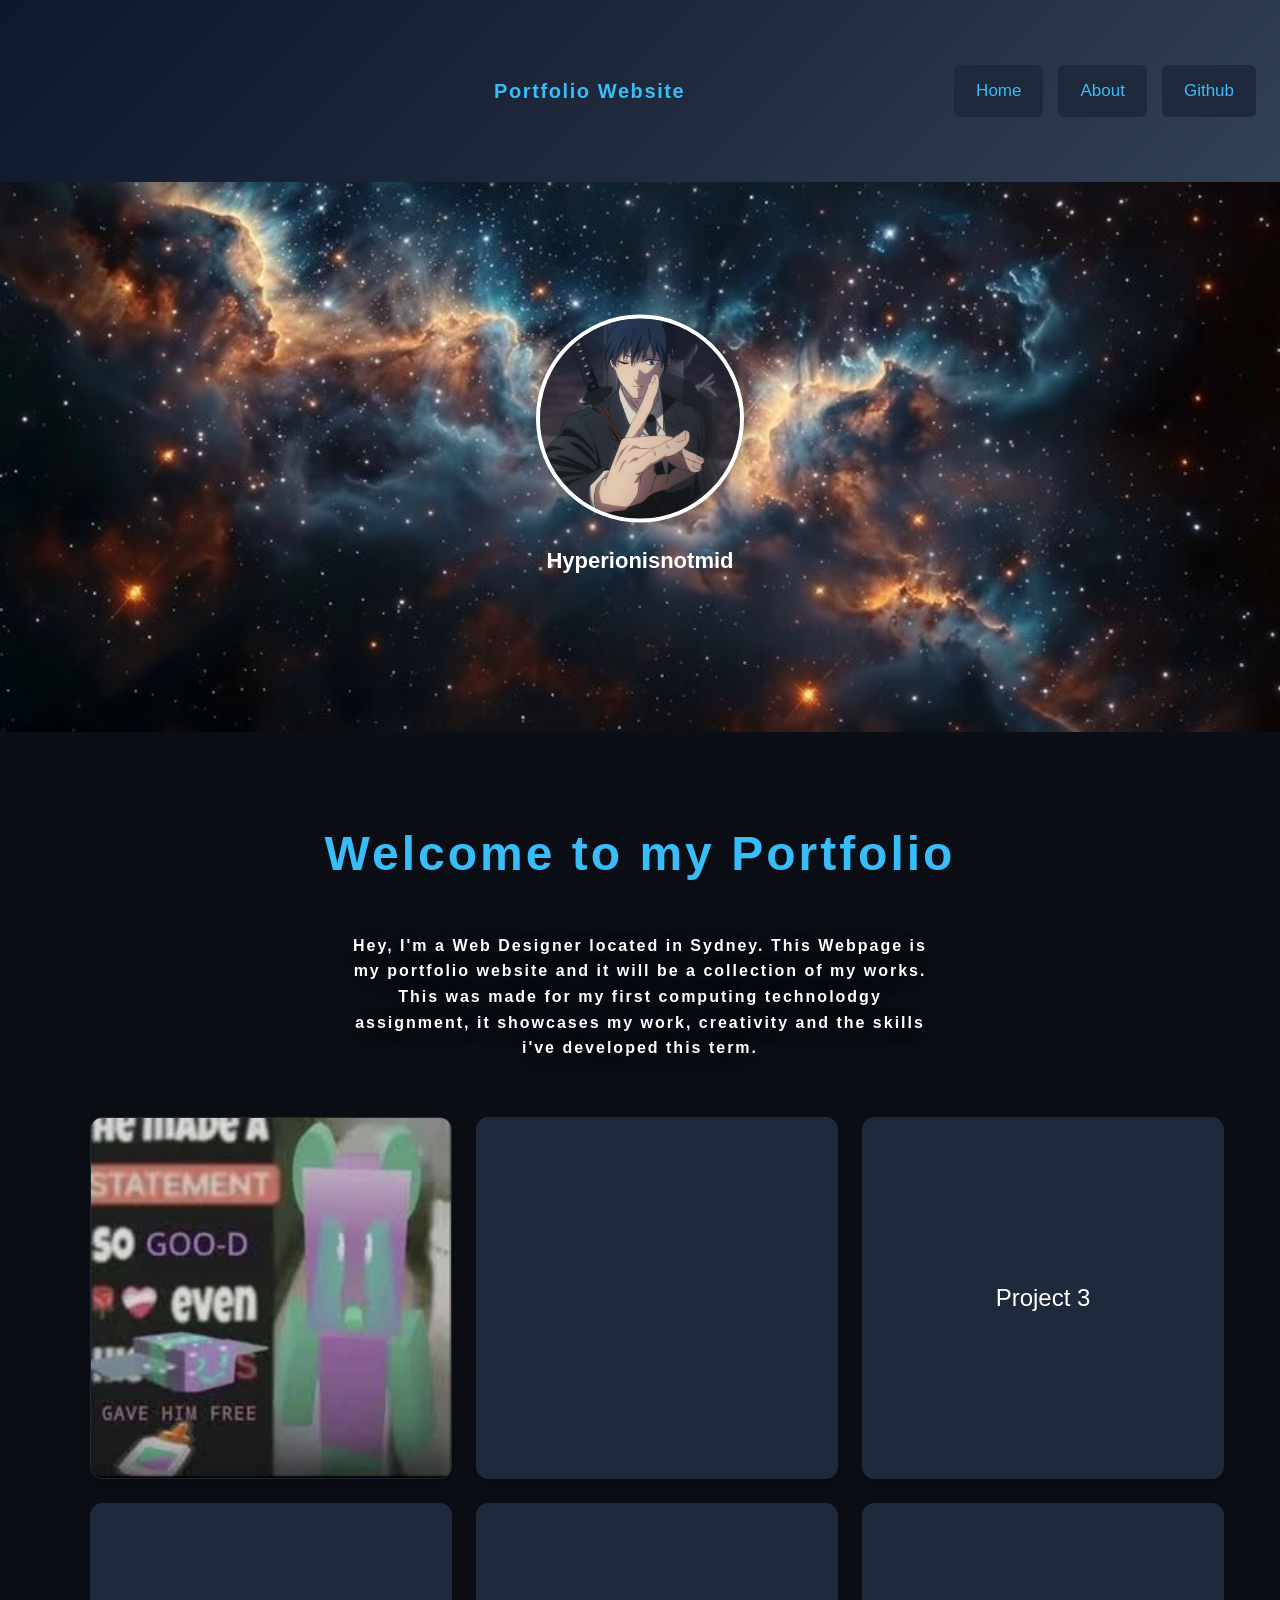
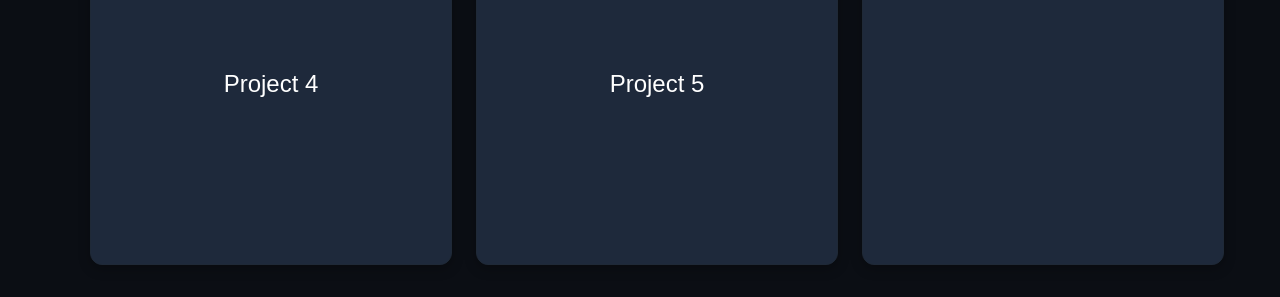
==== index.html @ b706e975 "fix" ====
<!DOCTYPE html>
<html lang="en">

<head>
    <meta charset="UTF-8">
    <meta name="viewport" content="width=device-width, initial-scale=1.0">
    <title>Home</title>
    <link rel="stylesheet" href="styles.css">
    <link rel="icon" type="image/png" href="black.png">
</head>

<body>
    <div class="page-layout">

        <header>
            <div class="logo">
                <video autoplay loop muted playsinline>
                    <source src="https://studio-primal.b-cdn.net/Astralis-test/chicken.mp4"
                        type="video/mp4; codecs='hvc1'">
                    <source src="https://studio-primal.b-cdn.net/Astralis-test/chicken.webm" type="video/webm">
                </video>
                Portfolio Website
            </div>
            <nav class="links">
                <a href="https://hyperionisnotmid.github.io/ct-portfolio/">Home</a>
                <a href="#about" id="about-btn">About</a>
                <a href="https://github.com/hyperionisnotmid/ct-portfolio">Github</a>
            </nav>
        </header>

        <div class="banner-section">
            <img src="space2.jpg" class="banner-image" alt="Banner">
            <div class="banner-center">
                <img src="kon.png" class="banner-circle" alt="Profile">
                <p class="banner-text">Hyperionisnotmid</p>
            </div>
        </div>

        <main>
            <h1 class="big-title">Welcome to my Portfolio</h1>
            <h2 class="paragraph">Hey, I'm a Web Designer located in Sydney. This Webpage is my portfolio website and it
                will be a collection of my works. This was made for my first computing technolodgy assignment, it
                showcases my work, creativity and the skills i've developed this term.</h2>
        </main>
        <footer id="contact">
            <div class="footer-grid">

                <a href="https://hyperionisnotmid.github.io/ct-portfolio/index2.html" class="box-link">
                    <div class="box">
                        <img src="gummybear.jpg" alt="gummybear">
                    </div>
                </a>

                <div class="box">
                    <video autoplay loop muted playsinline>
                        <source src="https://studio-primal.b-cdn.net/Astralis-test/chicken.mp4"
                            type="video/mp4; codecs='hvc1'">
                        <source src="https://studio-primal.b-cdn.net/Astralis-test/chicken.webm" type="video/webm">
                    </video>
                </div>

                <div class="box">Project 3</div>

                <div class="box">Project 4</div>

                <div class="box"> Project 5</div>

                <div class="box">
                    <video autoplay loop muted playsinline>
                        <source src="https://studio-primal.b-cdn.net/Astralis-test/chicken.mp4"
                            type="video/mp4; codecs='hvc1'">
                        <source src="https://studio-primal.b-cdn.net/Astralis-test/chicken.webm" type="video/webm">
                    </video>
                </div>

            </div>

        </footer>
    </div>

</body>
<script>
    document.addEventListener("DOMContentLoaded", () => {

        const aboutBtn = document.getElementById("about-btn");
        const bannerCircle = document.querySelector(".banner-circle");
        const boxes = document.querySelectorAll(".box");

        aboutBtn.addEventListener("click", (event) => {
            event.preventDefault();

            boxes.forEach(box => {
                box.innerHTML = `
                <img src="6767.png" 
                style="width:100%; height:100%; object-fit:cover;">
            `;
            });

            bannerCircle.src = "cool.png";
        });

    });
</script>



</html>
---- styles.css ----
body {
    background-size: cover;
    background-color: #0b0e14;
    color: white;
    font-family: sans-serif;
    margin: 0;
    line-height: 1.6;
}

.page-layout {
    min-height: 100vh;
    display: flex;
    flex-direction: column;
}

header {
    background: linear-gradient(135deg, #0f172a, #1e293b, #334155);
    color: white;
    padding: 16px 24px;
    position: sticky;
    top: 0;
    z-index: 999;
    display: flex;
    justify-content: space-between;
    align-items: center;
}

.links {
    display: flex;
    gap: 15px;
}

.links a {
    font-size: 17px;
    color: #38bdf8;
    text-decoration: none;
    background-color: #1e293b;
    border-radius: 6px;
    border: 2px solid transparent;
    padding: 10px 20px;
    font-weight: 500;
    transition: background-color 0.3s ease, transform 0.2s ease, border-color 0.3s ease;
}

.links a:hover {
    border-color: #0ea5e9;
    color: #0ea5e9;
    transform: translateY(-2px);
}

.links a:active {
    transform: translateY(0);
}

main {
    flex: 1;
    padding: 24px;
}

.box {
    width: 360px;
    height: 360px;
    background: #1e293b;
    border-radius: 12px;
    display: flex;
    align-items: center;
    justify-content: center;
    color: white;
    font-size: 24px;
    box-shadow: 0 4px 12px rgba(0, 0, 0, 0.25);
    border: 1px solid #1f2937;
    overflow: hidden;
    transition: 0.3s ease;
}

.box:hover {
    border-color: #38bdf8;
    transform: translateY(-4px);
    box-shadow: 0 15px 40px rgba(56, 189, 248, 0.2);
}

.box img,
.box video {
    width: 100%;
    height: 100%;
    object-fit: cover;
}

footer {
    padding: 32px 24px;
    background-color: transparent;
    color: white;
    display: flex;
    justify-content: space-between;
    align-items: center;
}

.footer-grid {
    display: grid;
    grid-template-columns: repeat(3, 1fr);
    gap: 24px;
    max-width: 1100px;
    margin: 0 auto;
    width: 100%;
}

.logo {
    font-size: 20px;
    margin-left: 160px;
    display: flex;
    align-items: center;
    gap: 10px;
    font-weight: 700;
    letter-spacing: 0.08em;
    color: #38bdf8;
}

.logo img {
    width: 32px;
    height: 32px;
}

.banner-section {
    position: relative;
    width: 100%;
    height: 550px;
    overflow: hidden;
}

.banner-image {
    width: 100%;
    height: 100%;
    object-fit: cover;
    display: block;
}

.banner-center {
    position: absolute;
    top: 50%;
    left: 50%;
    transform: translate(-50%, -50%);
    text-align: center;
}

.banner-circle {
    width: 200px;
    height: 200px;
    border-radius: 50%;
    object-fit: cover;
    border: 4px solid white;
    box-shadow: 0 4px 20px rgba(0, 0, 0, 0.4);
}

.banner-text {
    margin-top: 12px;
    font-size: 22px;
    font-weight: 600;
    color: white;
}

.paragraph {
    text-align: center;
    font-size: 16px;
    font-weight: 700;
    max-width: 600px;
    margin: 40px auto 0;
    text-shadow: 0 4px 20px rgba(0, 0, 0, 0.4);
    letter-spacing: 2px;
}

.big-title {
    text-align: center;
    font-size: 48px;
    font-weight: 800;
    color: #38bdf8;
    margin-top: 60px;
    margin-bottom: 10px;
    letter-spacing: 3px;
}

.project-banner {
    width: 100%;
    height: 400px;
    background-image: url('space5.jpg');
    background-size: cover;
    background-attachment: fixed;
    background-position: center;
    display: flex;
    justify-content: center;
    align-items: center;
}

.project-banner h1 {
    color: white;
    font-size: 48px;
    font-weight: 800;
    text-shadow: 0 4px 20px rgba(0, 0, 0, 0.6);
}

.project-sections {
    max-width: 1100px;
    margin: 60px auto;
    display: flex;
    flex-direction: column;
    gap: 40px;
}

.project-card {
    display: flex;
    background: rgba(0, 0, 0, 0.45);
    border-radius: 12px;
    overflow: hidden;
    backdrop-filter: blur(4px);
    border: 1px solid rgba(255, 255, 255, 0.1);
}

.project-image {
    width: 40%;
    min-height: 220px;
    background-size: cover;
    background-position: center;
}

.project-info {
    width: 60%;
    padding: 30px;
    color: white;
}

.project-info h2 {
    font-size: 28px;
    margin-bottom: 15px;
    color: #38bdf8;
}

.project-info p {
    font-size: 18px;
    line-height: 1.7;
}

.project-card.vertical {
    display: flex;
    flex-direction: column;
    align-items: center;
}

.project-card.vertical .project-info {
    width: 100%;
    text-align: center;
}

.code-image,
.code-wrapper {
    display: flex;
    justify-content: center;
    align-items: center;
    width: 100%;
}

.code-image img,
.code-wrapper img {
    max-width: 90%;
    height: auto;
    border-radius: 10px;
    border: 1px solid rgba(255, 255, 255, 0.2);
    box-shadow: 0 8px 25px rgba(0, 0, 0, 0.4);
    margin-top: 10px;
}
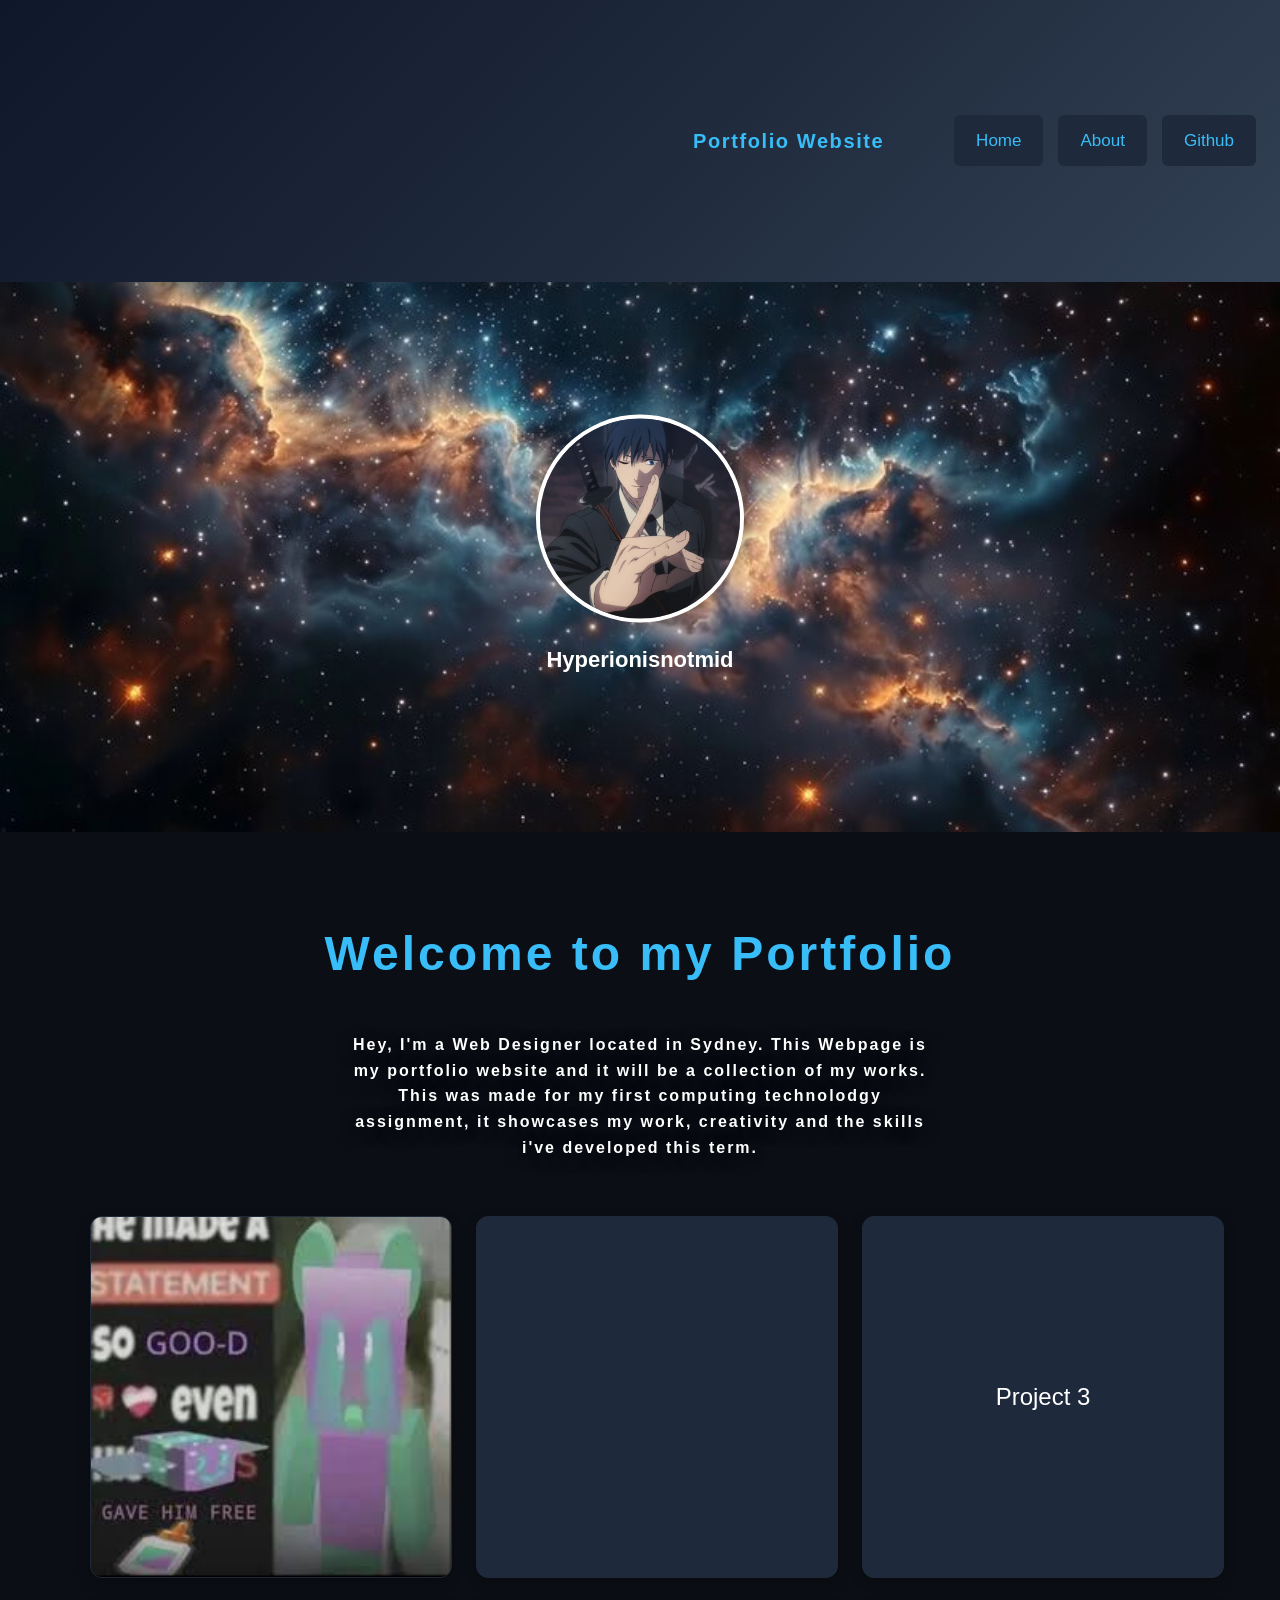
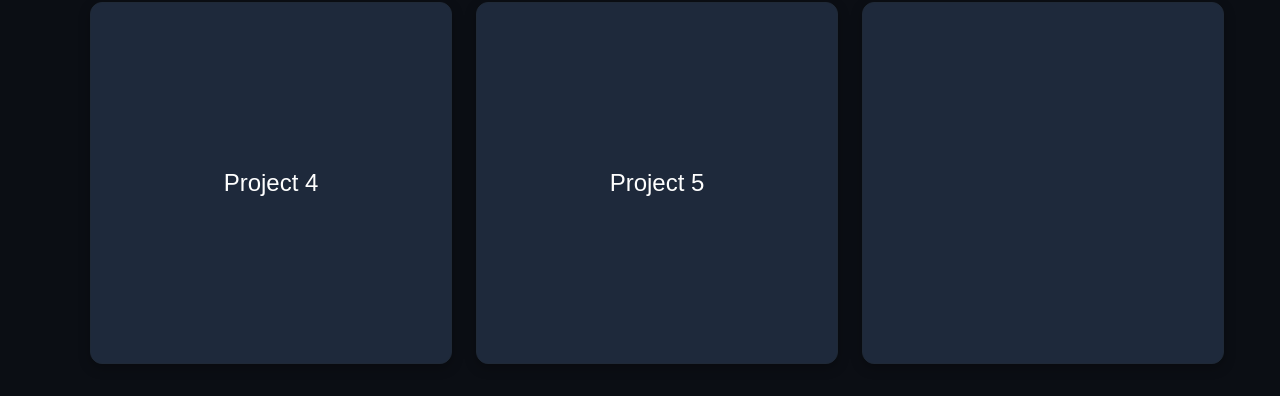
==== commit 1550639f: "Update index.html" ====
--- a/index.html
+++ b/index.html
@@ -14,7 +14,7 @@
 
         <header>
             <div class="logo">
-                <video autoplay loop muted playsinline>
+                <video width="499" length="499" autoplay loop muted playsinline>
                     <source src="https://studio-primal.b-cdn.net/Astralis-test/chicken.mp4"
                         type="video/mp4; codecs='hvc1'">
                     <source src="https://studio-primal.b-cdn.net/Astralis-test/chicken.webm" type="video/webm">
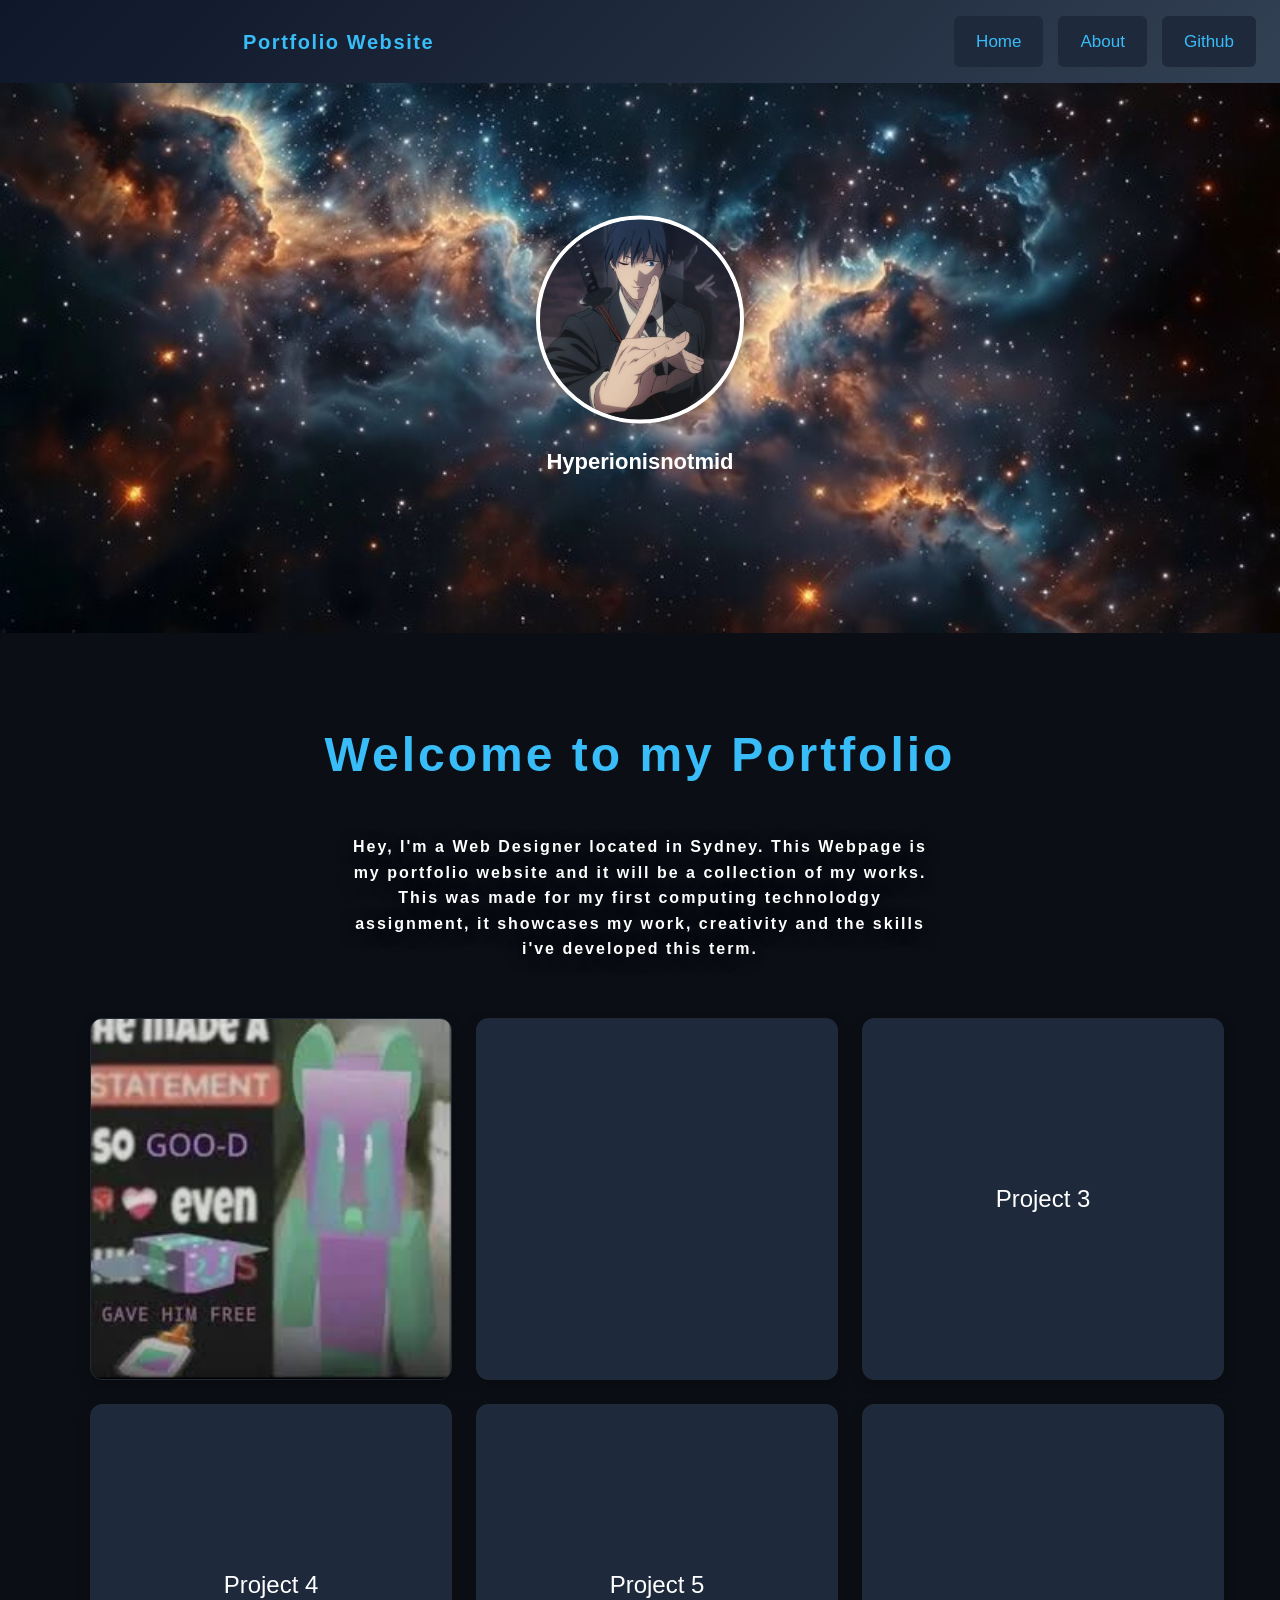
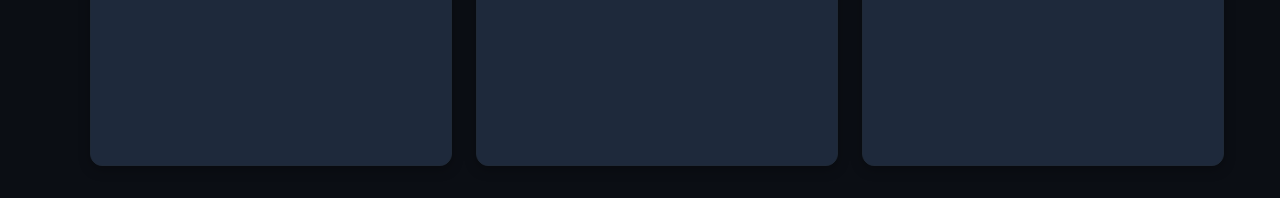
==== commit b12b8579: "Update index.html" ====
--- a/index.html
+++ b/index.html
@@ -14,7 +14,7 @@
 
         <header>
             <div class="logo">
-                <video width="499" length="499" autoplay loop muted playsinline>
+                <video width="49" length="49" autoplay loop muted playsinline>
                     <source src="https://studio-primal.b-cdn.net/Astralis-test/chicken.mp4"
                         type="video/mp4; codecs='hvc1'">
                     <source src="https://studio-primal.b-cdn.net/Astralis-test/chicken.webm" type="video/webm">
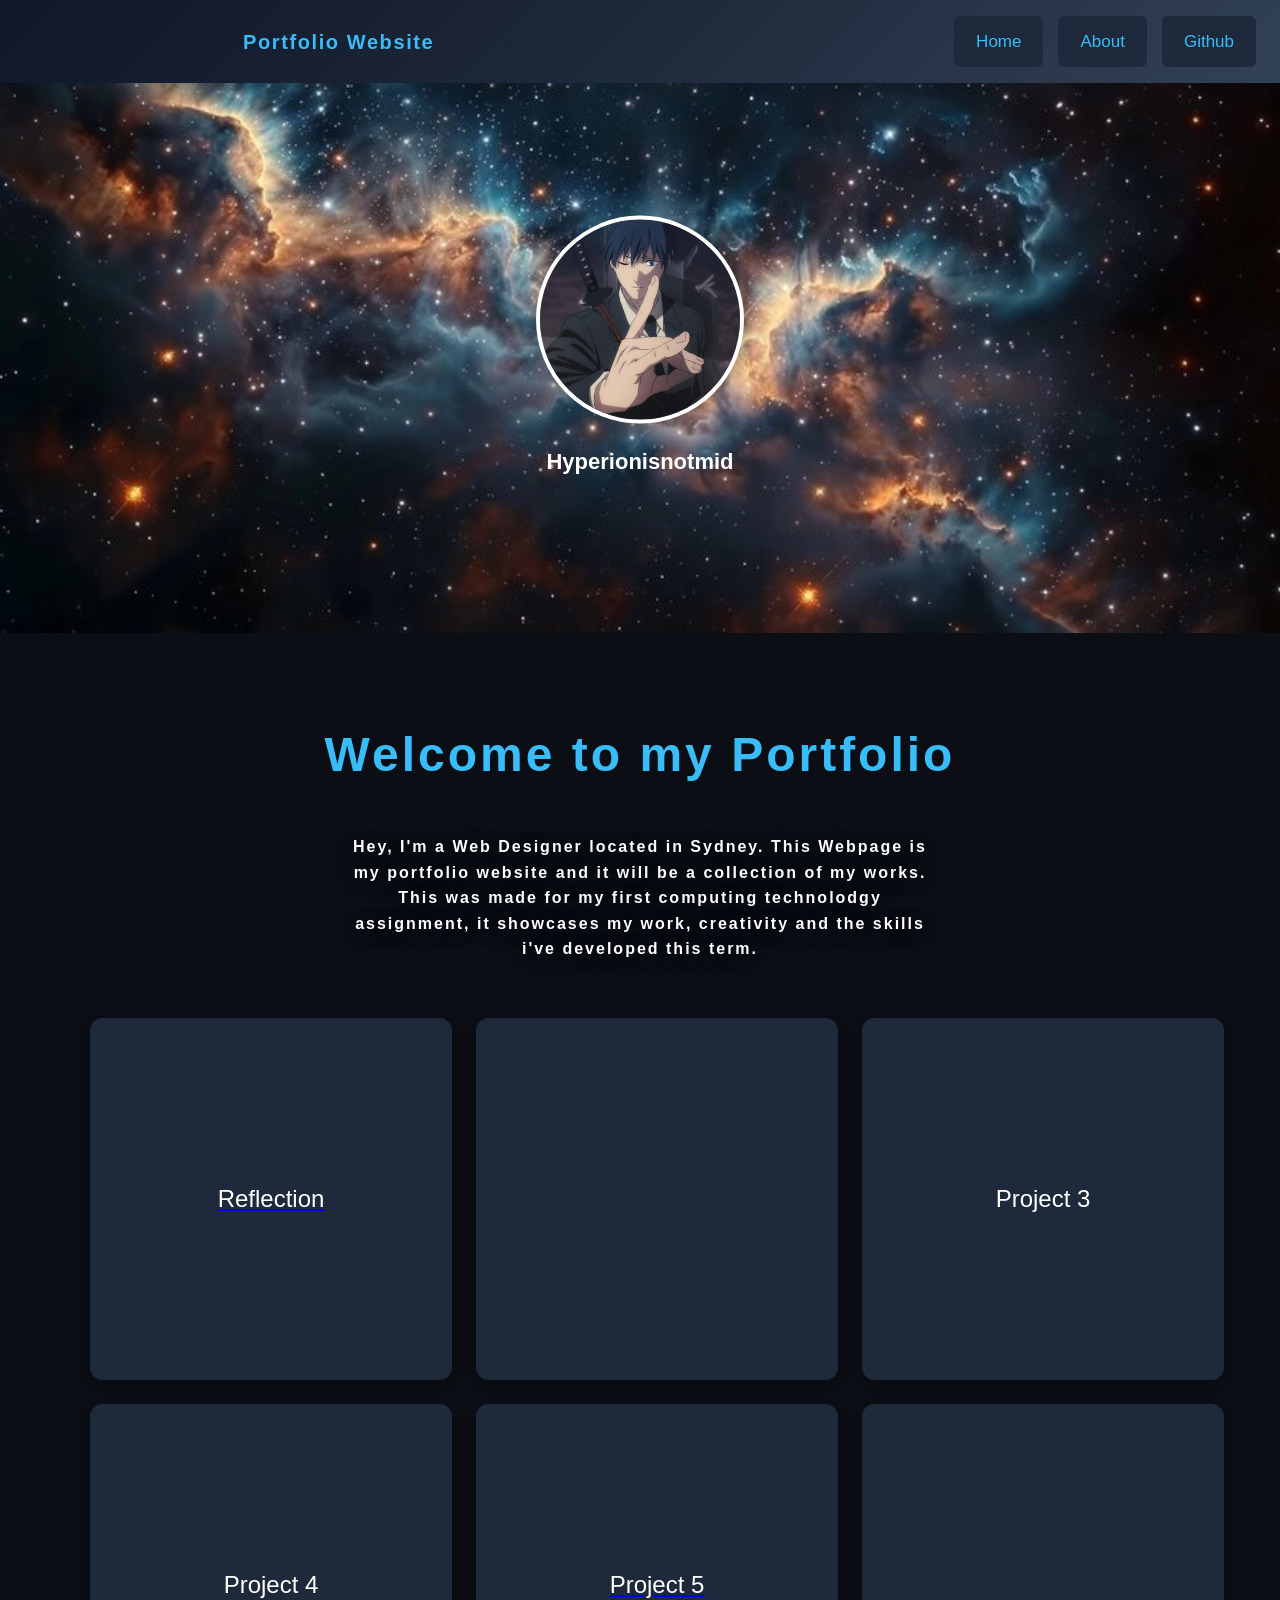
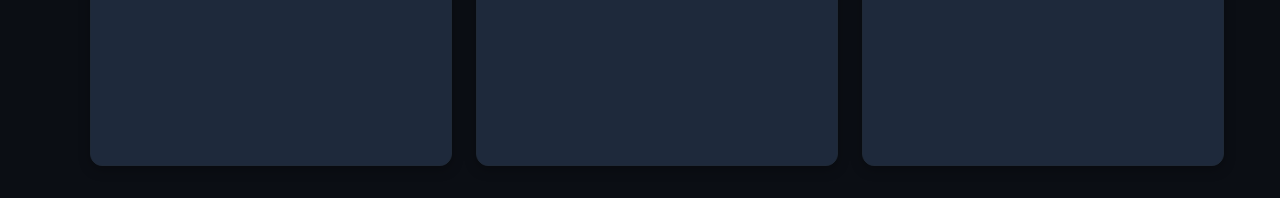
==== commit 7200b3a6: "book? help" ====
--- a/index.html
+++ b/index.html
@@ -46,8 +46,7 @@
             <div class="footer-grid">
 
                 <a href="https://hyperionisnotmid.github.io/ct-portfolio/index2.html" class="box-link">
-                    <div class="box">
-                        <img src="gummybear.jpg" alt="gummybear">
+                    <div class="box"> Reflection
                     </div>
                 </a>
 
@@ -63,7 +62,10 @@
 
                 <div class="box">Project 4</div>
 
-                <div class="box"> Project 5</div>
+                <a href="book.html" class="box-link">
+                    <div class="box">Project 5</div>
+                </a>
+
 
                 <div class="box">
                     <video autoplay loop muted playsinline>
--- a/styles.css
+++ b/styles.css
@@ -265,4 +265,34 @@
     border: 1px solid rgba(255, 255, 255, 0.2);
     box-shadow: 0 8px 25px rgba(0, 0, 0, 0.4);
     margin-top: 10px;
+}
+
+.reader {
+    max-width: 800px;
+    margin: 60px auto;
+    padding: 20px;
+    background: #111827;
+    border-radius: 12px;
+}
+
+#content {
+    font-size: 18px;
+    line-height: 1.8;
+}
+
+.controls {
+    margin-top: 20px;
+    display: flex;
+    justify-content: space-between;
+    align-items: center;
+}
+
+button {
+    background: #38bdf8;
+    border: none;
+    padding: 10px 16px;
+    border-radius: 6px;
+    cursor: pointer;
+    color: black;
+    font-weight: bold;
 }
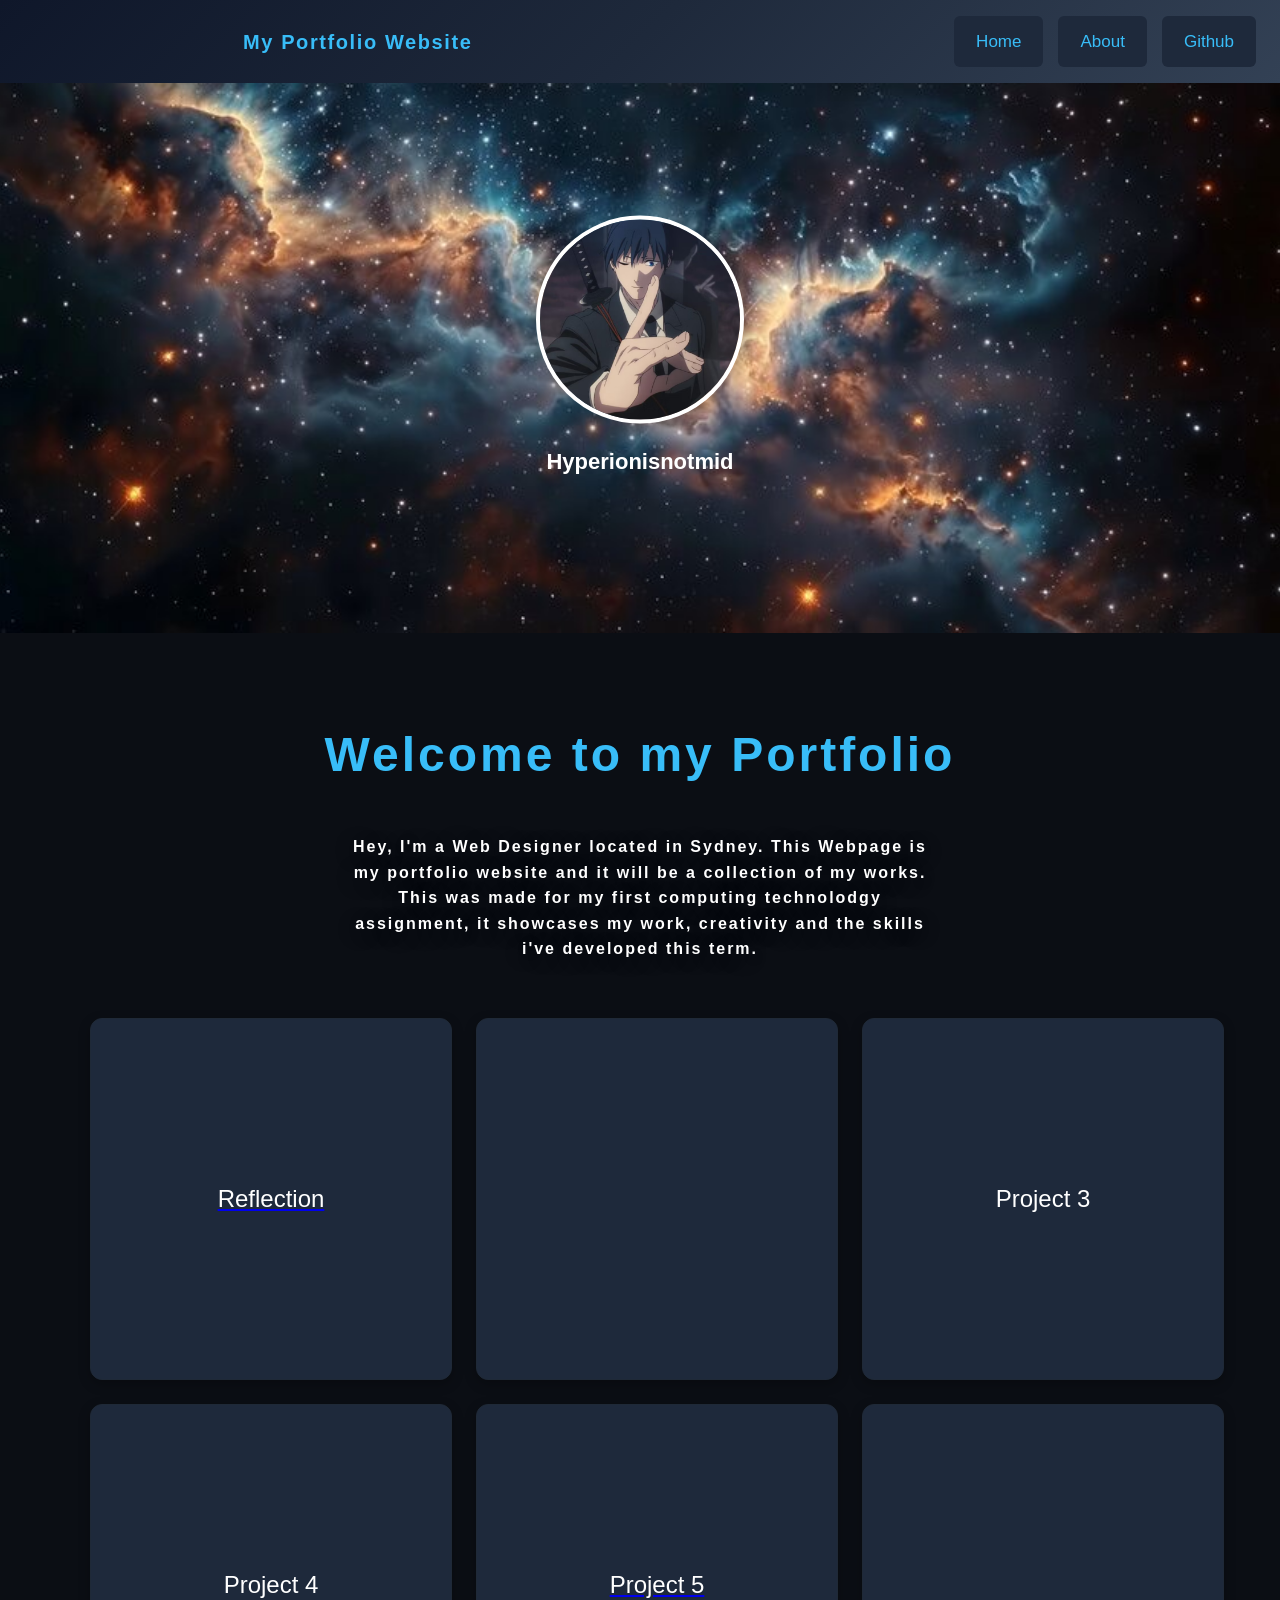
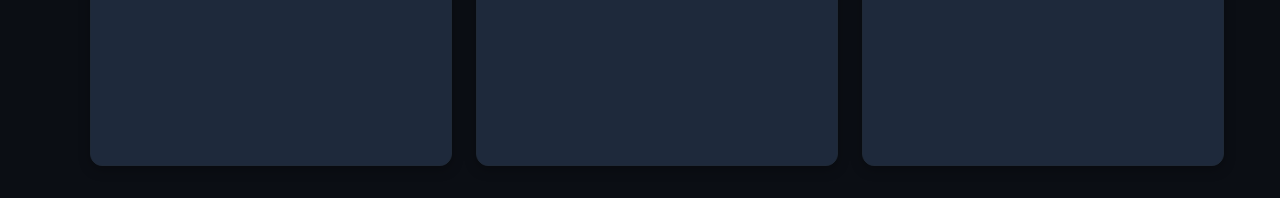
==== commit ad094673: "1" ====
--- a/index.html
+++ b/index.html
@@ -6,7 +6,6 @@
     <meta name="viewport" content="width=device-width, initial-scale=1.0">
     <title>Home</title>
     <link rel="stylesheet" href="styles.css">
-    <link rel="icon" type="image/png" href="black.png">
 </head>
 
 <body>
@@ -19,7 +18,7 @@
                         type="video/mp4; codecs='hvc1'">
                     <source src="https://studio-primal.b-cdn.net/Astralis-test/chicken.webm" type="video/webm">
                 </video>
-                Portfolio Website
+                My Portfolio Website
             </div>
             <nav class="links">
                 <a href="https://hyperionisnotmid.github.io/ct-portfolio/">Home</a>
@@ -81,29 +80,5 @@
     </div>
 
 </body>
-<script>
-    document.addEventListener("DOMContentLoaded", () => {
-
-        const aboutBtn = document.getElementById("about-btn");
-        const bannerCircle = document.querySelector(".banner-circle");
-        const boxes = document.querySelectorAll(".box");
-
-        aboutBtn.addEventListener("click", (event) => {
-            event.preventDefault();
-
-            boxes.forEach(box => {
-                box.innerHTML = `
-                <img src="6767.png" 
-                style="width:100%; height:100%; object-fit:cover;">
-            `;
-            });
-
-            bannerCircle.src = "cool.png";
-        });
-
-    });
-</script>
-
-
 
 </html>
